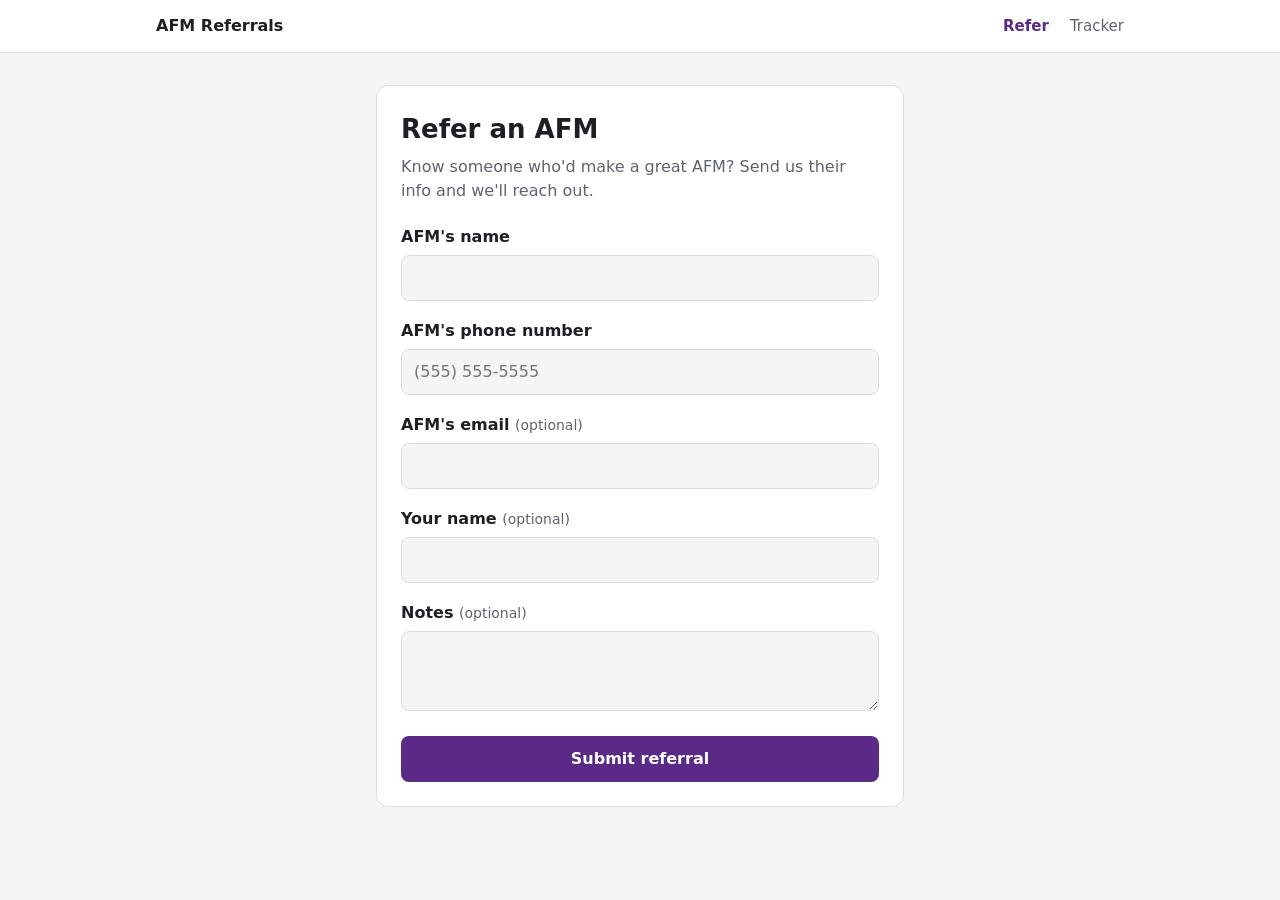
==== index.html @ ae29ceb0 "Add AFM referral form, password-protected tracker, and Apps Script backend Static site for GitHub Pa" ====
<!doctype html>
<html lang="en">
<head>
  <meta charset="utf-8">
  <meta name="viewport" content="width=device-width, initial-scale=1">
  <title>Refer an AFM</title>
  <link rel="stylesheet" href="styles.css">
</head>
<body>
  <header class="site">
    <div class="inner">
      <a class="brand" href="./">AFM Referrals</a>
      <nav>
        <a href="./" aria-current="page">Refer</a>
        <a href="tracker.html">Tracker</a>
      </nav>
    </div>
  </header>

  <main>
    <div class="card">
      <h1>Refer an AFM</h1>
      <p class="lead">Know someone who'd make a great AFM? Send us their info and we'll reach out.</p>

      <div id="msg" class="msg" role="status" hidden></div>

      <form id="form" novalidate>
        <div class="field">
          <label for="name">AFM's name</label>
          <input id="name" name="name" autocomplete="off" maxlength="100" required>
        </div>
        <div class="field">
          <label for="phone">AFM's phone number</label>
          <input id="phone" name="phone" type="tel" inputmode="tel" autocomplete="off" maxlength="30" placeholder="(555) 555-5555" required>
        </div>
        <div class="field">
          <label for="email">AFM's email <span class="optional">(optional)</span></label>
          <input id="email" name="email" type="email" autocomplete="off" maxlength="254">
        </div>
        <div class="field">
          <label for="referredBy">Your name <span class="optional">(optional)</span></label>
          <input id="referredBy" name="referredBy" autocomplete="name" maxlength="100">
        </div>
        <div class="field">
          <label for="notes">Notes <span class="optional">(optional)</span></label>
          <textarea id="notes" name="notes" maxlength="1000"></textarea>
        </div>

        <!-- Honeypot for bots; hidden from people -->
        <div class="hp" aria-hidden="true">
          <label for="website">Website</label>
          <input id="website" name="website" tabindex="-1" autocomplete="off">
        </div>

        <button id="submit" class="full" type="submit">Submit referral</button>
      </form>
    </div>
  </main>

  <script src="config.js"></script>
  <script src="api.js"></script>
  <script>
    const form = document.getElementById('form');
    const msg = document.getElementById('msg');
    const btn = document.getElementById('submit');

    function show(type, text) {
      msg.className = 'msg ' + type;
      msg.textContent = text;
      msg.hidden = false;
      msg.scrollIntoView({ behavior: 'smooth', block: 'nearest' });
    }

    form.addEventListener('submit', async (e) => {
      e.preventDefault();
      const data = Object.fromEntries(new FormData(form));
      for (const k in data) data[k] = String(data[k]).trim();

      if (!data.name) return show('err', 'Please enter the AFM\'s name.');
      const digits = data.phone.replace(/\D/g, '');
      if (digits.length < 7 || digits.length > 15) return show('err', 'Please enter a valid phone number.');
      if (data.email && !/^[^\s@]+@[^\s@]+\.[^\s@]+$/.test(data.email)) {
        return show('err', 'That email address doesn\'t look right.');
      }

      btn.disabled = true;
      btn.textContent = 'Submitting…';
      try {
        const res = await callApi({ action: 'submit', ...data });
        if (!res.ok) throw new Error(res.error || 'Submission failed.');
        form.reset();
        show('ok', 'Thanks! Your referral for ' + data.name + ' was sent.');
      } catch (err) {
        show('err', err.message);
      } finally {
        btn.disabled = false;
        btn.textContent = 'Submit referral';
      }
    });
  </script>
</body>
</html>
---- styles.css ----
:root {
  --bg: #f4f5f7;
  --card: #ffffff;
  --text: #1c1f24;
  --muted: #5d6470;
  --border: #d9dde3;
  --accent: #5b2a86;
  --accent-hover: #4a2170;
  --accent-soft: #efe8f6;
  --ok: #1f7a4d;
  --ok-soft: #e6f4ec;
  --err: #b42318;
  --err-soft: #fdecea;
  --radius: 12px;
}

@media (prefers-color-scheme: dark) {
  :root {
    --bg: #14161a;
    --card: #1d2026;
    --text: #eceef1;
    --muted: #a0a7b2;
    --border: #343943;
    --accent: #a678d6;
    --accent-hover: #b68ee0;
    --accent-soft: #2b2236;
    --ok: #5fd39a;
    --ok-soft: #173127;
    --err: #ff8a80;
    --err-soft: #3a1d1b;
  }
}

* { box-sizing: border-box; }

body {
  margin: 0;
  background: var(--bg);
  color: var(--text);
  font: 16px/1.5 system-ui, -apple-system, "Segoe UI", Roboto, sans-serif;
}

header.site {
  background: var(--card);
  border-bottom: 1px solid var(--border);
}
header.site .inner {
  max-width: 1000px;
  margin: 0 auto;
  padding: 14px 16px;
  display: flex;
  align-items: center;
  justify-content: space-between;
  gap: 12px;
}
header.site .brand { font-weight: 700; color: var(--text); text-decoration: none; }
header.site nav a {
  color: var(--muted);
  text-decoration: none;
  margin-left: 16px;
  font-size: 15px;
}
header.site nav a[aria-current="page"] { color: var(--accent); font-weight: 600; }

main { max-width: 560px; margin: 32px auto; padding: 0 16px; }
main.wide { max-width: 1000px; }

.card {
  background: var(--card);
  border: 1px solid var(--border);
  border-radius: var(--radius);
  padding: 24px;
}

h1 { font-size: 26px; margin: 0 0 6px; }
p.lead { color: var(--muted); margin: 0 0 22px; }

label { display: block; font-weight: 600; margin-bottom: 6px; }
.optional { color: var(--muted); font-weight: 400; font-size: 14px; }
.field { margin-bottom: 18px; }

input, textarea {
  width: 100%;
  font: inherit;
  color: var(--text);
  background: var(--bg);
  border: 1px solid var(--border);
  border-radius: 8px;
  padding: 10px 12px;
}
textarea { resize: vertical; min-height: 80px; }
input:focus, textarea:focus {
  outline: 2px solid var(--accent);
  outline-offset: 1px;
  border-color: transparent;
}

.hp { position: absolute; left: -10000px; width: 1px; height: 1px; overflow: hidden; }

button {
  font: inherit;
  font-weight: 600;
  border: 0;
  border-radius: 8px;
  padding: 11px 18px;
  cursor: pointer;
  background: var(--accent);
  color: #fff;
}
button:hover { background: var(--accent-hover); }
button:disabled { opacity: .6; cursor: wait; }
button.secondary {
  background: transparent;
  color: var(--text);
  border: 1px solid var(--border);
}
button.secondary:hover { background: var(--accent-soft); }
button.full { width: 100%; }

.msg { border-radius: 8px; padding: 12px 14px; margin-bottom: 18px; }
.msg.ok { background: var(--ok-soft); color: var(--ok); }
.msg.err { background: var(--err-soft); color: var(--err); }
[hidden] { display: none !important; }

/* Tracker */
.toolbar {
  display: flex;
  flex-wrap: wrap;
  gap: 10px;
  align-items: center;
  margin-bottom: 16px;
}
.toolbar input { flex: 1 1 220px; width: auto; }
.count { color: var(--muted); font-size: 14px; margin-bottom: 10px; }

.table-wrap { overflow-x: auto; border: 1px solid var(--border); border-radius: var(--radius); background: var(--card); }
table { width: 100%; border-collapse: collapse; font-size: 15px; }
th, td { text-align: left; padding: 10px 12px; border-bottom: 1px solid var(--border); vertical-align: top; }
th { background: var(--accent-soft); font-size: 13px; text-transform: uppercase; letter-spacing: .03em; white-space: nowrap; }
tr:last-child td { border-bottom: 0; }
td.nowrap { white-space: nowrap; }
td a { color: var(--accent); }
.empty { padding: 28px; text-align: center; color: var(--muted); }

@media (max-width: 640px) {
  main { margin: 20px auto; }
  .card { padding: 18px; }
  h1 { font-size: 22px; }
}
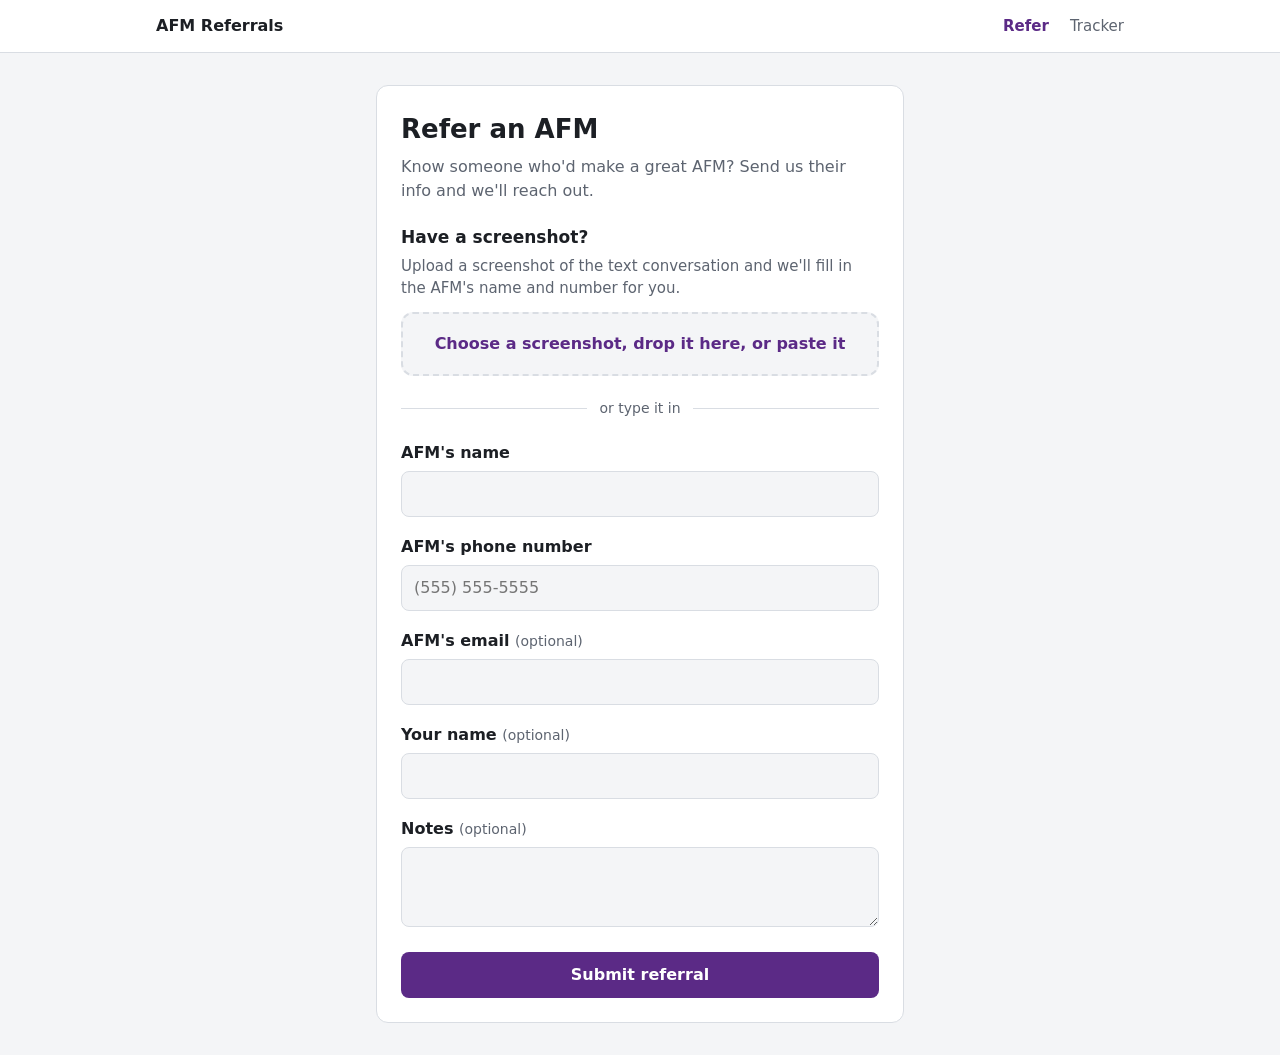
==== commit 1d29d6d1: "Add screenshot upload that uses Claude to fill in the AFM's details Visitors can upload, drop, or pa" ====
--- a/index.html
+++ b/index.html
@@ -24,6 +24,19 @@
 
       <div id="msg" class="msg" role="status" hidden></div>
 
+      <section class="shot" aria-labelledby="shot-title">
+        <h2 id="shot-title">Have a screenshot?</h2>
+        <p>Upload a screenshot of the text conversation and we'll fill in the AFM's name and number for you.</p>
+        <label id="drop" class="drop" for="shot">
+          <input id="shot" type="file" accept="image/*">
+          <img id="shot-preview" alt="" hidden>
+          <span id="shot-label">Choose a screenshot, drop it here, or paste it</span>
+        </label>
+        <div id="shot-msg" class="shot-msg" role="status" hidden></div>
+      </section>
+
+      <div class="divider"><span>or type it in</span></div>
+
       <form id="form" novalidate>
         <div class="field">
           <label for="name">AFM's name</label>
@@ -71,6 +84,93 @@
       msg.scrollIntoView({ behavior: 'smooth', block: 'nearest' });
     }
 
+    /* ---------- Screenshot reading ---------- */
+    const shotInput = document.getElementById('shot');
+    const drop = document.getElementById('drop');
+    const preview = document.getElementById('shot-preview');
+    const shotLabel = document.getElementById('shot-label');
+    const shotMsg = document.getElementById('shot-msg');
+    let reading = false;
+
+    function shotStatus(type, text) {
+      shotMsg.className = 'shot-msg ' + type;
+      shotMsg.textContent = text;
+      shotMsg.hidden = !text;
+    }
+
+    // Shrink big phone screenshots before upload; keeps text legible.
+    function toJpegBase64(file, maxEdge = 2000) {
+      return new Promise((resolve, reject) => {
+        const url = URL.createObjectURL(file);
+        const img = new Image();
+        img.onload = () => {
+          const scale = Math.min(1, maxEdge / Math.max(img.width, img.height));
+          const canvas = document.createElement('canvas');
+          canvas.width = Math.round(img.width * scale);
+          canvas.height = Math.round(img.height * scale);
+          const ctx = canvas.getContext('2d');
+          ctx.fillStyle = '#fff';
+          ctx.fillRect(0, 0, canvas.width, canvas.height);
+          ctx.drawImage(img, 0, 0, canvas.width, canvas.height);
+          URL.revokeObjectURL(url);
+          resolve(canvas.toDataURL('image/jpeg', 0.9));
+        };
+        img.onerror = () => { URL.revokeObjectURL(url); reject(new Error('That file isn\'t an image we can read.')); };
+        img.src = url;
+      });
+    }
+
+    function fill(id, value) {
+      if (!value) return;
+      const el = document.getElementById(id);
+      el.value = value;
+      el.classList.remove('filled');
+      void el.offsetWidth; // restart highlight animation
+      el.classList.add('filled');
+    }
+
+    async function readScreenshot(file) {
+      if (!file || reading) return;
+      if (!file.type.startsWith('image/')) return shotStatus('err', 'Please choose an image file.');
+      reading = true;
+      drop.classList.add('busy');
+      shotStatus('info', 'Reading screenshot…');
+      try {
+        const dataUrl = await toJpegBase64(file);
+        preview.src = dataUrl;
+        preview.hidden = false;
+        shotLabel.textContent = 'Choose a different screenshot';
+        const res = await callApi({ action: 'extract', mediaType: 'image/jpeg', image: dataUrl.split(',')[1] });
+        if (!res.ok) throw new Error(res.error || 'Couldn\'t read the screenshot.');
+        if (!res.name && !res.phone) {
+          shotStatus('err', 'Couldn\'t find a name or phone number in that screenshot. ' + (res.explanation || ''));
+          return;
+        }
+        fill('name', res.name);
+        fill('phone', res.phone);
+        fill('email', res.email);
+        shotStatus('ok', 'Filled in below. Please double-check before submitting.' +
+          (res.explanation ? ' (' + res.explanation + ')' : ''));
+        document.getElementById('name').focus({ preventScroll: true });
+      } catch (err) {
+        shotStatus('err', err.message);
+      } finally {
+        reading = false;
+        drop.classList.remove('busy');
+        shotInput.value = '';
+      }
+    }
+
+    shotInput.addEventListener('change', () => readScreenshot(shotInput.files[0]));
+    ['dragenter', 'dragover'].forEach(ev => drop.addEventListener(ev, (e) => { e.preventDefault(); drop.classList.add('over'); }));
+    ['dragleave', 'drop'].forEach(ev => drop.addEventListener(ev, () => drop.classList.remove('over')));
+    drop.addEventListener('drop', (e) => { e.preventDefault(); readScreenshot(e.dataTransfer.files[0]); });
+    document.addEventListener('paste', (e) => {
+      const item = [...(e.clipboardData?.items || [])].find(i => i.type.startsWith('image/'));
+      if (item) { e.preventDefault(); readScreenshot(item.getAsFile()); }
+    });
+
+    /* ---------- Referral submit ---------- */
     form.addEventListener('submit', async (e) => {
       e.preventDefault();
       const data = Object.fromEntries(new FormData(form));
@@ -89,6 +189,9 @@
         const res = await callApi({ action: 'submit', ...data });
         if (!res.ok) throw new Error(res.error || 'Submission failed.');
         form.reset();
+        preview.hidden = true;
+        shotLabel.textContent = 'Choose a screenshot, drop it here, or paste it';
+        shotStatus('', '');
         show('ok', 'Thanks! Your referral for ' + data.name + ' was sent.');
       } catch (err) {
         show('err', err.message);
--- a/styles.css
+++ b/styles.css
@@ -122,6 +122,47 @@
 .msg.err { background: var(--err-soft); color: var(--err); }
 [hidden] { display: none !important; }
 
+/* Screenshot upload */
+.shot h2 { font-size: 17px; margin: 0 0 4px; }
+.shot p { color: var(--muted); margin: 0 0 12px; font-size: 15px; }
+.drop {
+  display: flex;
+  flex-direction: column;
+  align-items: center;
+  gap: 10px;
+  padding: 18px;
+  margin: 0;
+  border: 2px dashed var(--border);
+  border-radius: var(--radius);
+  background: var(--bg);
+  color: var(--accent);
+  font-weight: 600;
+  text-align: center;
+  cursor: pointer;
+}
+.drop:hover, .drop.over { border-color: var(--accent); background: var(--accent-soft); }
+.drop:focus-within { outline: 2px solid var(--accent); outline-offset: 2px; }
+.drop.busy { opacity: .7; cursor: wait; }
+.drop input { position: absolute; width: 1px; height: 1px; opacity: 0; }
+.drop img { max-height: 180px; max-width: 100%; border-radius: 8px; border: 1px solid var(--border); }
+.shot-msg { margin-top: 10px; font-size: 15px; }
+.shot-msg.info { color: var(--muted); }
+.shot-msg.ok { color: var(--ok); }
+.shot-msg.err { color: var(--err); }
+
+.divider {
+  display: flex;
+  align-items: center;
+  gap: 12px;
+  margin: 22px 0;
+  color: var(--muted);
+  font-size: 14px;
+}
+.divider::before, .divider::after { content: ""; flex: 1; border-top: 1px solid var(--border); }
+
+@keyframes filled { from { background: var(--ok-soft); } to { background: var(--bg); } }
+input.filled { animation: filled 2.5s ease-out; }
+
 /* Tracker */
 .toolbar {
   display: flex;
